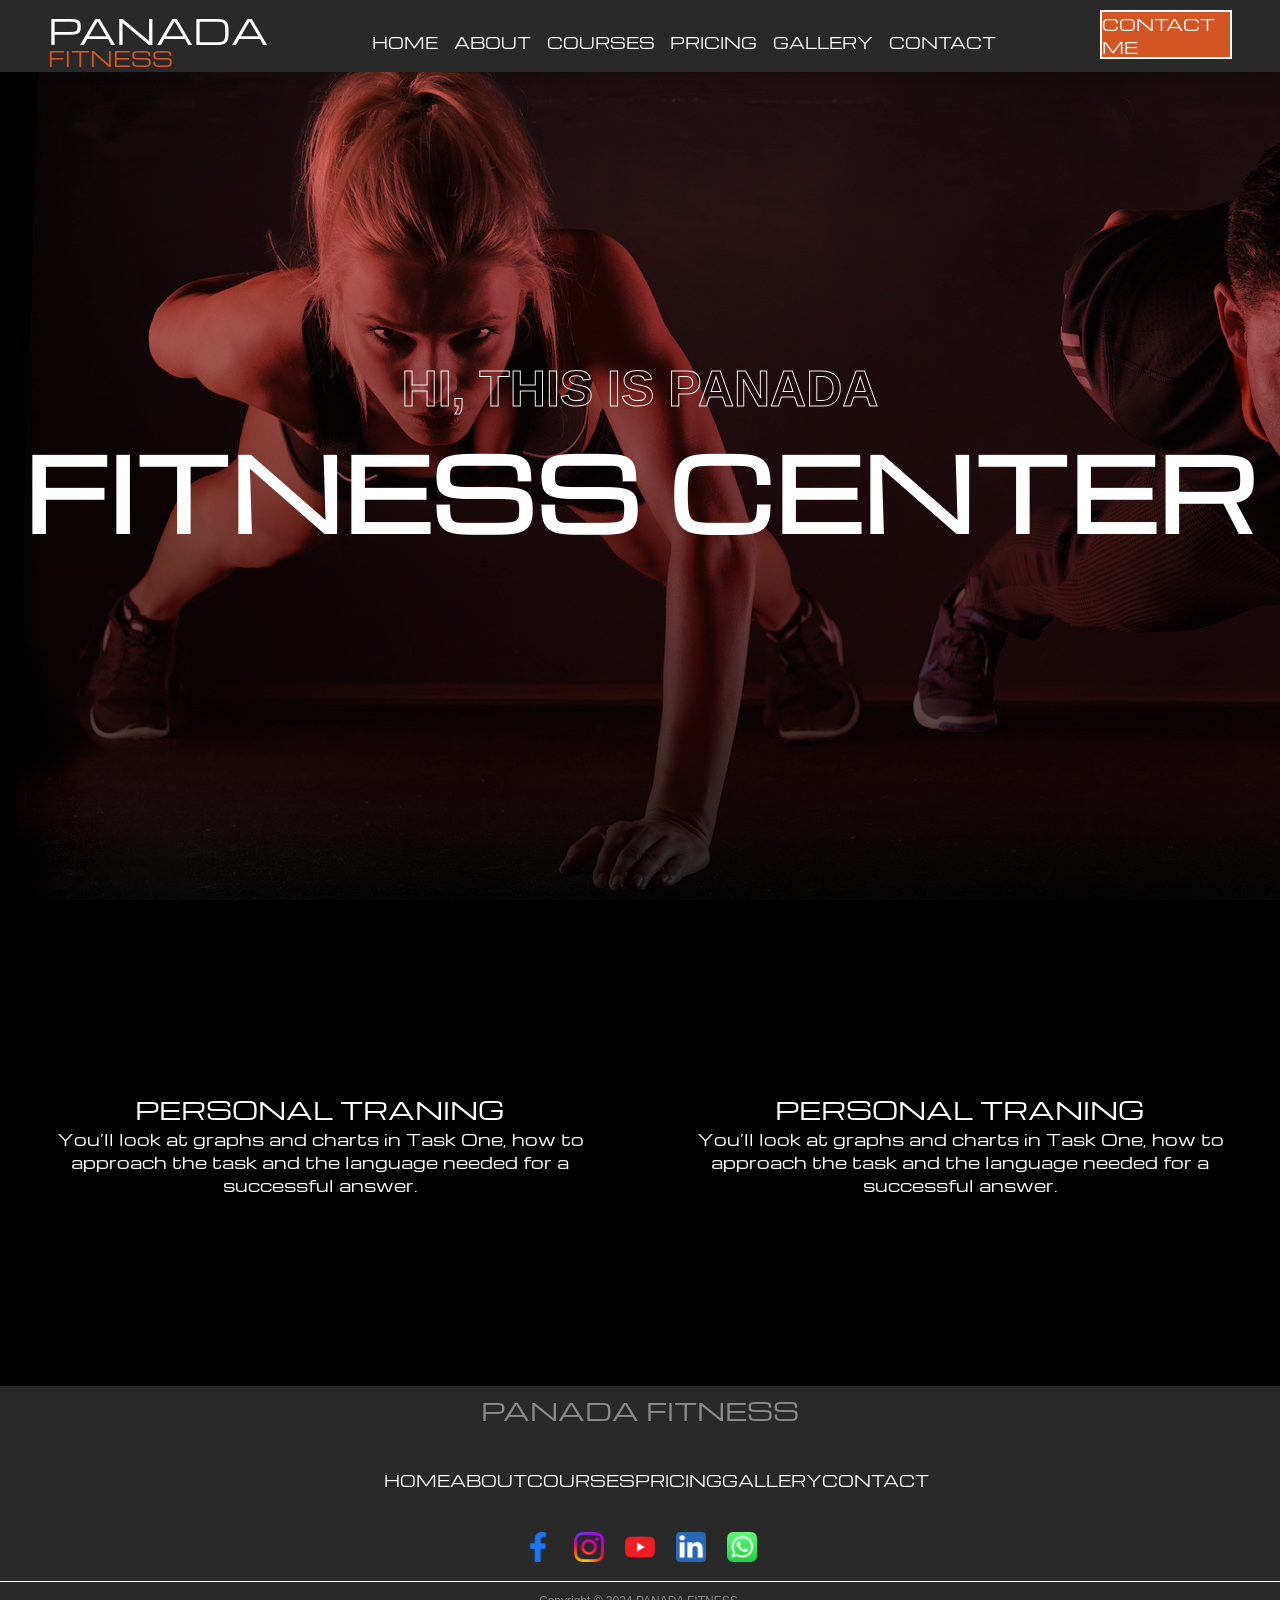
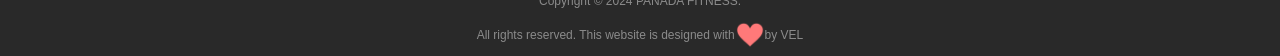
==== index.html @ b457f67d "PanadaFitness" ====
<!DOCTYPE html>
<html lang="en">
<head>
    <meta charset="UTF-8">
    <meta name="viewport" content="width=device-width, initial-scale=1.0">
    <title>Home</title>
    <meta name="description" content="Discover our premium services and solutions. We specialize in [your specialty] with over X years of experience serving clients worldwide.">
    <meta name="keywords" content="your primary keyword, secondary keyword, industry terms, products, services">
    <meta name="author" content="Your Name">
    <meta name="robots" content="index, follow">
    <link rel="canonical" href="https://www.yourwebsite.com/">
    <link rel="stylesheet" href="./style.css">
    <link rel="stylesheet" type="text/css" href="//fonts.googleapis.com/css?family=Michroma" />
</head>
<body>
    <header>
        <input type="checkbox" id="check">
        <label for="check" class="checkbtn">
            <img src="./Assets/Icons/menu.png" alt="menu">
        </label>
        <div class="logo"> PANADA <br> <p class="logo-sub">FITNESS</p></div>
        <ul class="nav-links">
            <li><a href="./index.html">HOME</a></li>
            <li><a href="./about.html">ABOUT</a></li>
            <li><a href="./courses.html">COURSES</a></li>
            <li><a href="./pricing.html">PRICING</a></li>
            <li><a href="./gallery.html">GALLERY</a></li>
            <li><a href="./contact.html">CONTACT</a></li>
        </ul>
        <div class="contact_me"> CONTACT ME</div>
    </header>
    <section class="main-container">
        <div class="top-section">
            <h1>HI, THIS IS PANADA</h1>
            <p>FITNESS CENTER</p>
        </div>
        <div class="mid1-section">
            <h1 class="mid1h1">Personal traning</h1>
            <p class="mid1p">You’ll look at graphs and charts in Task One, how to approach the task and the language needed for a successful answer.</p>
        </div>
        <div class="mid2-section">
            <h1 class="mid1h1">Personal traning</h1>
            <p class="mid1p">You’ll look at graphs and charts in Task One, how to approach the task and the language needed for a successful answer.</p>
        </div>
        <!-- <div class="mid3-section">
            <h1 class="mid3h1">What We Offer</h1>
        </div>
        <div class="mid4-section">
            <div class="mid4-box1">
                <div class="mid4-boxT">
                    <img class="mid4-boxT-img" src="./Assets/images/gym-8108016_1280.png" alt="">
                </div>
                <div class="mid4-boxB">
                    <h1><a href="#">Bodybuilding</a></h1>
                    <p>Lorem ipsum dolor sit amet consectetur adipisicing elit. Impedit distinctio vitae maiores quae sint, amet harum expedita consequatur est aliquid ipsam itaque quisquam magni tempore nostrum repellendus quis beatae sapiente!</p>
                </div>
            </div>
            <div class="mid4-box2">
                <div class="mid4-boxT">
                    <img class="mid4-boxT-img" src="./Assets/images/training-828741_1280.jpg" alt="">
                </div>
                <div class="mid4-boxB">
                    <h1><a href="#">Bodybuilding</a></h1>
                    <p>Lorem ipsum dolor sit amet consectetur adipisicing elit. Impedit distinctio vitae maiores quae sint, amet harum expedita consequatur est aliquid ipsam itaque quisquam magni tempore nostrum repellendus quis beatae sapiente!</p>
                </div>
            </div>
            <div class="mid4-box3">
                <div class="mid4-boxT">
                    <img class="mid4-boxT-img" src="./Assets/images/training-828741_1280.jpg" alt="">
                </div>
                <div class="mid4-boxB">
                    <h1><a href="#">Bodybuilding</a></h1>
                    <p>Lorem ipsum dolor sit amet consectetur adipisicing elit. Impedit distinctio vitae maiores quae sint, amet harum expedita consequatur est aliquid ipsam itaque quisquam magni tempore nostrum repellendus quis beatae sapiente!</p>
                </div>
            </div>
            <div class="mid4-box4">
                <div class="mid4-boxT">
                    <img class="mid4-boxT-img" src="./Assets/images/training-828741_1280.jpg" alt="">
                </div>
                <div class="mid4-boxB"><h1><a href="#">Bodybuilding</a></h1>
                    <p>Lorem ipsum dolor sit amet consectetur adipisicing elit. Impedit distinctio vitae maiores quae sint, amet harum expedita consequatur est aliquid ipsam itaque quisquam magni tempore nostrum repellendus quis beatae sapiente!</p>
                </div>
            </div>
            <div class="mid4-box5">
                <div class="mid4-boxT">
                    <img class="mid4-boxT-img" src="./Assets/images/training-828741_1280.jpg" alt="">
                </div>
                <div class="mid4-boxB">
                    <h1><a href="#">Bodybuilding</a></h1>
                    <p>Lorem ipsum dolor sit amet consectetur adipisicing elit. Impedit distinctio vitae maiores quae sint, amet harum expedita consequatur est aliquid ipsam itaque quisquam magni tempore nostrum repellendus quis beatae sapiente!</p>
                </div>
            </div>
        </div> -->
    </section>
    <footer>
        <div class="logo-footer"> PANADA FITNESS</div>
        <ul class="footer-links">
            <li><a href="./index.html">HOME</a></li>
            <li><a href="./about.html">ABOUT</a></li>
            <li><a href="./courses.html">COURSES</a></li>
            <li><a href="./pricing.html">PRICING</a></li>
            <li><a href="./gallery.html">GALLERY</a></li>
            <li><a href="./contact.html">CONTACT</a></li>
        </ul>
        <div class="social">
            <ul class="social-icons">
                <li><a href="#"><img src="./Assets/Icons/facebook logo.png" alt="facebook"></a></li>
                <li><a href="#"><img src="./Assets/Icons/instagram logo.png" alt="facebook"></a></li>
                <li><a href="#"><img src="./Assets/Icons/youtube logo.png" alt="facebook"></a></li>
                <li><a href="#"><img src="./Assets/Icons/linkedin logo.png" alt="facebook"></a></li>
                <li><a href="#"><img src="./Assets/Icons/whatsapp logo.png" alt="facebook"></a></li>
            </ul>
        </div>
        <p class="copyright">Copyright © 2024 PANADA FITNESS. </p>
        <p class="copyright2">All rights reserved. This website is designed with <img class="love" src="./Assets/Icons/heart_like_love.png" alt="Love"> by VEL</p>
    </footer>
</body>
</html>
---- style.css ----
*{
    margin: 0;
    padding: 0;
}
body {
    font-family: Michroma;
    background-color: #000000;
    color: #8b8b8b;
    width: 100%;
}
header{
    display: flex;
    justify-content: space-around;
    background-color: rgb(41, 41, 41);
    height: 8vh;
    color: white;
    position: fixed;
    width: 100%;
    box-shadow: 0 4px 10px rgba(0, 0, 0, 0.1);
    z-index: 1000;
}
ul{
    width: 50%;
    display: flex; 
    justify-content: space-around;
    margin-top: 30px;
}
li{
    list-style: none;
    color: white;
}
li a{
    color: white;
    font-weight: lighter;
    text-decoration: none;
    font-size: 15px;
}
li a:hover{
    color: rgba(240, 93, 35, 0.856);
    font-weight: bolder;
    
}
.logo{
    margin-top: 5px;
    font-size: 35px;
}
.logo-sub{
    font-size: 20px;
    margin-top: -10px;
    color: rgba(240, 93, 35, 0.856);
}
.contact_me{
    background-color: rgba(240, 93, 35, 0.856);
    height: 5vh;
    width: 10vw;
    margin-top: 10px;
    display: flex;
    justify-content: center;
    align-items: center;
    border: 2px solid white;
}
footer{
    display: flex;
    flex-direction: column;
    align-items: center;
    justify-content: space-around;
    width: 100%;
    height: 30vh;
    background-color: rgb(41, 41, 41);
} 
.logo-footer{
    display: flex;
    justify-content: center;
    align-items: center;
    font-size: 25px;
    width: 100%;
}
.footer-links{
    font-size: 15px;
    font-weight: lighter;
    width: 40%;
}   
.footer-links a{
    font-weight: lighter;
}               
img{
    height: 30px;
}
.social{
    display: flex;
    justify-content: center;
    width: 100%;
    padding-bottom: 15px;
    border-bottom: 1px solid rgb(255, 255, 255);
}
social, .social-icons{
    display: flex;
    justify-content: space-around;
    width: 20%;
}
.copyright{
    display: flex;
    justify-content: center;
    align-items: center;
    font-family: Arial, Helvetica, sans-serif;
    font-size: 12px;
}
.copyright2   {
    display: flex;
    justify-content: center;
    align-items: center;
    font-family: Arial, Helvetica, sans-serif;
    font-size: 12px;
}
.checkbtn{
    font-size: 30px;
    color: white;
    float: right;
    line-height: 80px;
    margin-right: 40px;
    cursor: pointer;
    display: none;
}
#check{
    display: none;
}
@media (max-width: 576px) {
    .contact_me{
        display: none;
    }
    .checkbtn{
        display: block;
        margin-left: -10vw;
    }
    .nav-links{
         position: fixed;
         flex-direction: column;
         width: 100%;
         height: 50vh;
         background: #2c3e50e0;
         top: 40px;
         left: -100%;
         text-align: center;
         transition: all .5s;
    }
    header ul li{
        display: block;
        
    }
    header ul li a{
        font-size: 20px;
    }
    a:hover,a.active{
        background: none;
        color: #0082e6;
    }
    #check:checked ~ ul{
        left: 0;
    }
    .logo{
        margin-right: -10vw;
    }
    .footer-links{
    width: 100%;
    } 
    .footer-links li a{
    font-size: 10px;
    }
    social, .social-icons{
    width: 50%;
    }
}
/* /////////////////Home Page///////////////// */
.main-container{
    display: flex;
    flex-wrap: wrap;
    justify-content: space-around;
    /* height: 150vh; */
}
.top-section{
   
    display: flex;
    flex-direction: column;
    align-items: center;
    height:100vh;
    width: 100%;
    background-attachment: fixed;
    background-repeat: no-repeat;
    background-blend-mode: darken;
    background-image: linear-gradient(rgba(243, 1, 1, 0.5), rgba(0, 0, 0, 0.788)), url(./Assets/images/man-2264825_1920.jpg);
}
.top-section h1{
    color: white;
    width: 50%;
    font-size: 50px;
    padding-top: 40vh;
    text-align: center;
    font-family:Oswald, sans-serif;
    -webkit-text-fill-color: transparent;
    -webkit-text-stroke: 1px rgb(246, 247, 248);
    animation: slideIn 5.2s cubic-bezier(0.68, -0.55, 0.27, 1.55) forwards;
}
@keyframes slideIn {
            0% {
                transform: translateX(-100vw);
                opacity: 0;
            }
            80% {
                transform: translateX(5%);
            }
            100% {
                transform: translateX(0);
                opacity: 1;
            }
        }
.top-section p{
    color: white;
    font-size: 100px;
    text-align: center;
    /* font-family:Oswald, sans-serif; */
    font-weight: bold;
    
}
.mid1-section{
    display: flex;
    flex-direction: column;
    justify-content: center;
    align-items: center;
    height: 50vh;
    width: 45%;
    margin: 2vh;
    background-size: cover;
    background-repeat: no-repeat;
    background-position: center;
    background-image: linear-gradient(rgba(0, 0, 0, 0.445)), url(./Assets/images/barbell-1839086_1280.jpg);
}
.mid1-section h1{

    display: flex;
    justify-content: center;
    align-items: center;
    color: white;
    font-weight: lighter;
    font-size: 25px;
    text-transform: uppercase;
}
.mid1-section p{

    display: flex;
    justify-content: center;
    align-items: center;
    color: white;
    text-align: center;
}
.mid2-section{
    display: flex;
    flex-direction: column;
    justify-content: center;
    align-items: center;
    height: 50vh;
    width: 45%;
    margin: 2vh;
    background-size: cover;
    background-repeat: no-repeat;
    background-position: center;
    background-image: linear-gradient(rgba(0, 0, 0, 0.548)), url(./Assets/images/man-5886576_1280.jpg);
}

.mid2-section h1{

    display: flex;
    justify-content: center;
    align-items: center;
    color: white;
    font-weight: lighter;
    font-size: 25px;
    text-transform: uppercase;
}
.mid2-section p{

    display: flex;
    justify-content: center;
    align-items: center;
    color: white;
    text-align: center;
}

@media (max-width: 576px) {
    .top-section h1{
        font-size: 25px;
        width: 90%;
        padding-top: 30vh;
    }
    .top-section p{
        font-size: 70px;
        width: 90%;
    }
    .mid1-section, .mid2-section{
        width: 90%;
    }
}
/* /////////////////about Page///////////////// */
.about-section1{
    display: flex;
    flex-direction: column;
    justify-content: center;
    align-items: center;
    height: 50vh;
    width: 100%;
    background-attachment: fixed;
    background-repeat: no-repeat;
    background-blend-mode: darken;
    background-image: linear-gradient(rgba(243, 1, 1, 0.5), rgba(0, 0, 0, 0.692)), url(./Assets/images/about-us_bg.jpg)
}
.about-section1-h1{
    color: white;
    font-size: 100px;
    text-align: center;
}
.about-section1-p{
    color: white;
    font-size: 30px;
    text-align: center;
    text-transform: uppercase;
}
.about-section2{
    display: flex;
    flex-direction: column;
    justify-content: center;
    align-items: center;
    width: 100%;
}
.about-section2-p{
    color: rgb(221, 107, 14);
    font-weight: lighter;
    margin-top: 10px;
}
.about-section2-h1{
    color: white;
    font-weight: lighter;
    margin-top: 10px;
}
.about-innerbox{
    border: 1px solid rgb(0, 0, 0);
    display: flex;
    justify-content: space-around;
    width: 70%;
    text-align: center;
}
.about-inerbox-card1, .about-inerbox-card2, .about-inerbox-card3{
    display: flex;
    flex-direction: column;
    align-items: center;
    justify-content: center;
    border: 1px solid rgb(0, 0, 0);
    height: 30vh;
    width: 22%;
}
.icon-box{
    display: flex;
    align-items: center;
    justify-content: center;
    height: 80px;
    width: 80px;
    background-color: rgb(253, 253, 253);
    border-radius: 50%;   
}
.icon-box:hover{
    background-color: rgb(221, 107, 14);  
}
.about-icon {
    height: 60px;
    width: 60px;
    object-fit: cover;
    color: white;
}
h2{
    color: white;
    font-weight: lighter;
    font-size: 20px;
    margin-top: 10px;
}
.icon-disc{
    font-size: 12px;
    margin-top: 5px;
    color: white;
    font-weight: lighter;
    font-family: Cambria;
}
.about-section3{
    display: flex;
    justify-content: center;
    align-items: center;
    height: 70vh;
    width: 100%;
    background-color: rgb(41, 41, 41);
}
.about-section3-left{
    height: 80%;
    width: 40%;
}
.about-section3-right{
    display: flex;
    flex-direction: column;
    justify-content: center;
    align-items: center;
    height: 80%;
    width: 40%;
}
.about-section3-img{
    height: 100%;
    width: 100%;
    object-fit: cover;
}
.about-section3-h1{
    font-weight: lighter;
    text-align: center;
    color: white;
    margin: 2vh;
}
.about-section3-p{
    font-weight: lighter;
    text-align: center;
    color: white;
    margin: 2vh;
    text-transform: uppercase;
}
.about-section3-p2{
    font-weight: lighter;
    text-align: center;
    color: white;
    margin: 2vh;
}



@media (max-width: 576px) {
    .about-section1-h1{
        font-size: 55px;
    }
    .about-section1-p{
        font-size: 15px;
    }
    .about-section2-h1{
        text-align: center;
    }
    .about-innerbox{
        display: flex;
        justify-content: center;
        align-items: center;
        flex-direction: column;
        height: auto;
        width: 90%;
    }
    .about-inerbox-card1, .about-inerbox-card2, .about-inerbox-card3{
        justify-content: center;
        align-items: center;
        width: 80%;
        height: auto;
        margin-bottom: 2.5vh;
        margin-top: 2.5vh;
    }
    .about-section3{
        flex-direction: column;
        height: auto;
        padding-top: 2vh;
    }
    .about-section3-left, .about-section3-right{
        width: 90%;
        height: auto;
        margin-bottom: 2vh;
    }
}

/* /////////////////Courses Page///////////////// */


.mid3-section{
    display: flex;
    justify-content: center;
    height: 20vh;
    width: 100%;
    padding-top: 10vh;
}
.mid3h1{
    font-size: 8rem;
    font-weight: lighter;
    text-transform: uppercase;
    -webkit-text-fill-color: transparent;
    -webkit-text-stroke: 1px rgb(246, 247, 248);
}
.mid4-section{
    display: flex;
    justify-content: space-around;
    height: 60vh;
    width: 98%;
    padding: 2vh;
    overflow-y: auto;
}
.mid4-box1{
    min-width: 16%;
    width: 16%;
    margin-left: 1vw;
    margin-right: 1vw;
    border-radius: 5px;
}
.mid4-boxT{
    height: 65%;
}
.mid4-boxT-img{
    height: 100%;
    width: 100%;
    object-fit: cover;
    border-radius: 5px;
}
.mid4-boxB{
    display: flex;
    flex-direction: column;
    justify-content: center;
    align-items: center;
    min-height: 35%;
    text-align: center;
    
}
.mid4-boxB{
    flex-grow: 1;
}
.mid4-boxB h1 a{
    text-align: center;
    text-decoration: none;
    color: white;
    font-weight: lighter;
}
.mid4-boxB p{
    text-align: center;
}
.mid5-section{
    display: flex;
    justify-content: center;
    align-items: center;
    height: 60vh;
    width: 100%;
    background-size: cover;
    background-repeat: no-repeat;
    background-blend-mode: darken;
    background-image: linear-gradient(rgba(243, 1, 1, 0.281), rgba(0, 0, 0, 0.692)), url(./Assets/images/ai-generated-8703047_1280.jpg)
}
.mid5-section-innerbox{
    display: flex;
    flex-direction: column;
    justify-content: center;
    height: 80%;
    width: 50%;
}
.mid5-section-innerbox h4{
    color: #FF5C00;
}
.mid5-h1{
    color: white;
    font-weight: lighter;
    margin-top: 10px;
    font-size: 40px;
}
.mid5-p{
    color: white;
    font-weight: lighter;
    margin-top: 10px;
    font-size: 15px;
}


@media (max-width: 576px) {
    .mid3h1{
        font-size: 40px;
        text-align: center;
    }
    .mid3-section{
        height: 15vh;
    }
    .mid4-section{
        align-items: center;
        height: auto;
        flex-direction: column;
    }
    .mid4-box1, .mid4-box2, .mid4-box3, .mid4-box4, .mid4-box5{
        border: 1px solid white;
        width: 80%;
        height: 70vh;
        margin-bottom: 2vh;
    }
}
/* /////////////////Courses Page///////////////// */
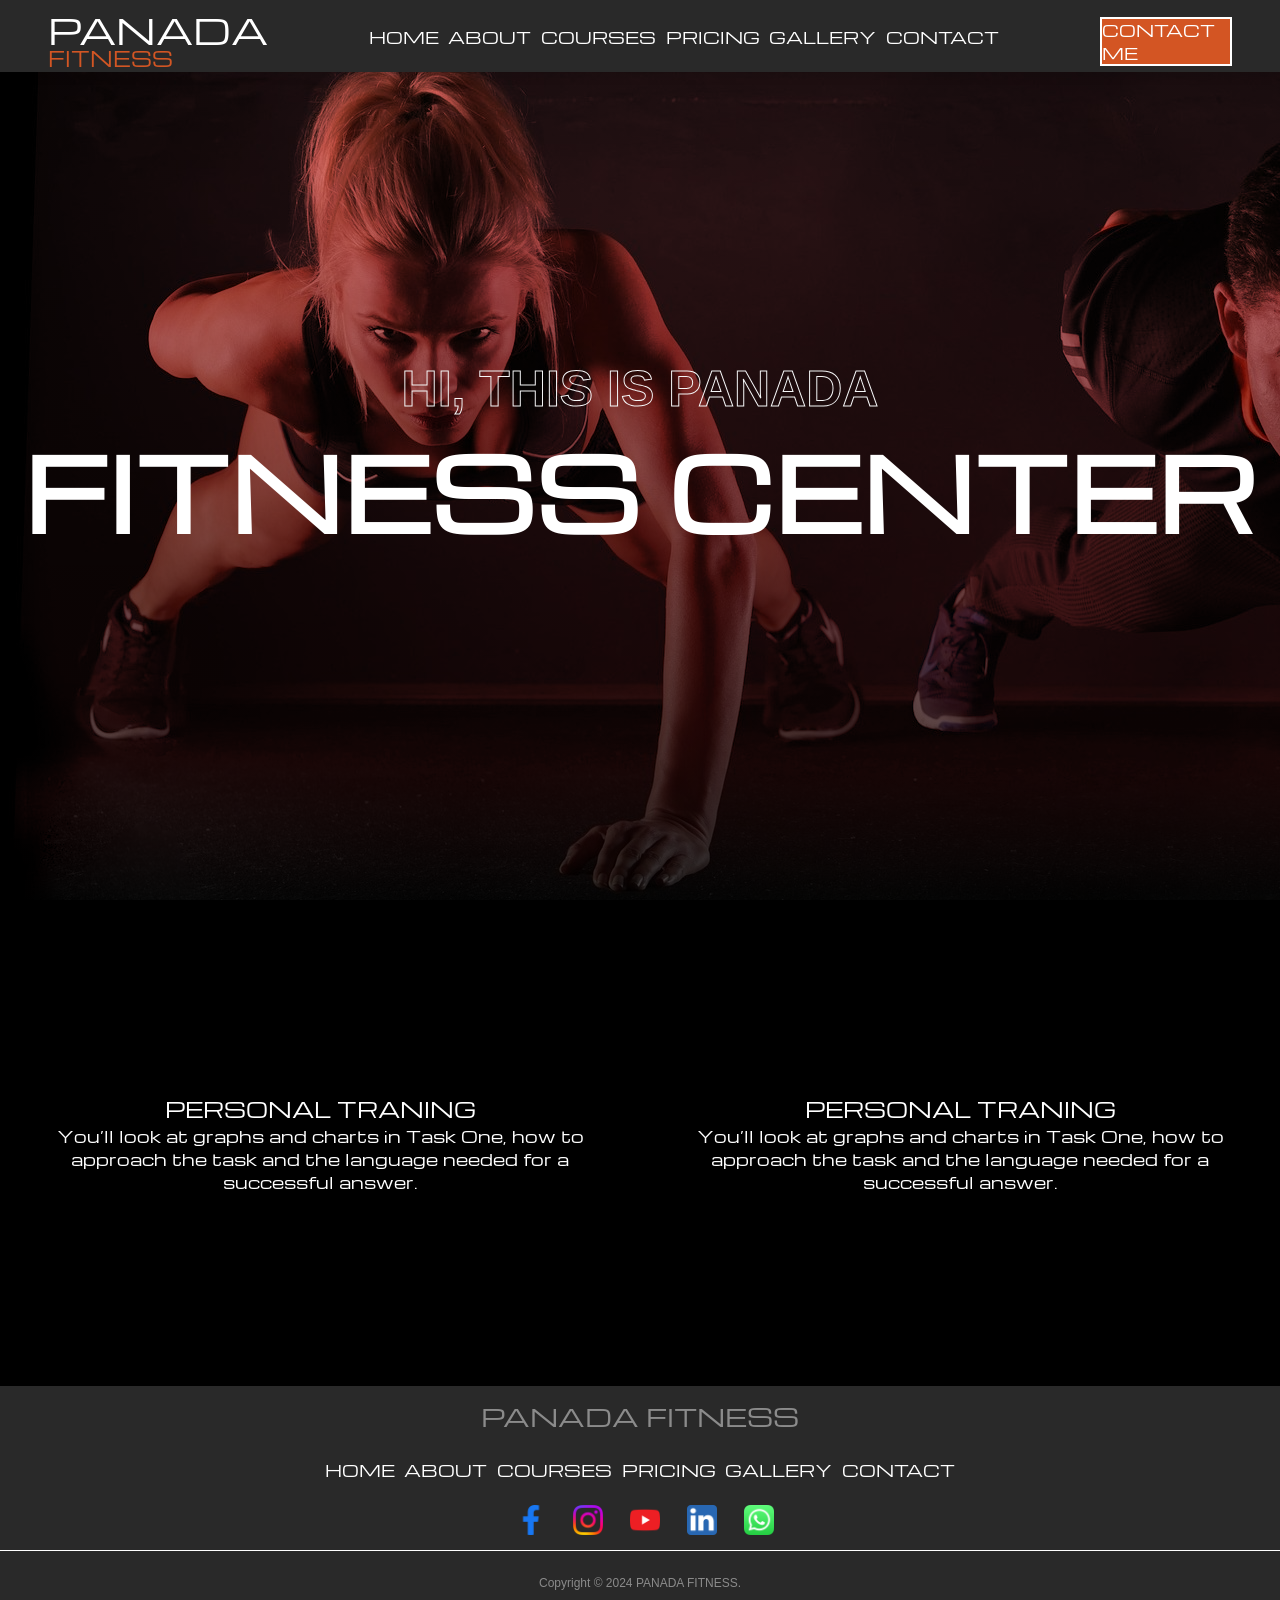
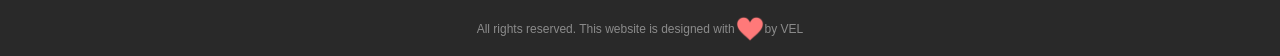
==== commit d9f0a5fb: "changed" ====
--- a/index.html
+++ b/index.html
@@ -16,7 +16,7 @@
     <header>
         <input type="checkbox" id="check">
         <label for="check" class="checkbtn">
-            <img src="./Assets/Icons/menu.png" alt="menu">
+            <img class="header_img" src="./Assets/Icons/menu.png" alt="menu">
         </label>
         <div class="logo"> PANADA <br> <p class="logo-sub">FITNESS</p></div>
         <ul class="nav-links">
@@ -104,11 +104,11 @@
         </ul>
         <div class="social">
             <ul class="social-icons">
-                <li><a href="#"><img src="./Assets/Icons/facebook logo.png" alt="facebook"></a></li>
-                <li><a href="#"><img src="./Assets/Icons/instagram logo.png" alt="facebook"></a></li>
-                <li><a href="#"><img src="./Assets/Icons/youtube logo.png" alt="facebook"></a></li>
-                <li><a href="#"><img src="./Assets/Icons/linkedin logo.png" alt="facebook"></a></li>
-                <li><a href="#"><img src="./Assets/Icons/whatsapp logo.png" alt="facebook"></a></li>
+                <li><a href="#"><img class="social_icon" src="./Assets/Icons/facebook logo.png" alt="facebook"></a></li>
+                <li><a href="#"><img class="social_icon" src="./Assets/Icons/instagram logo.png" alt="facebook"></a></li>
+                <li><a href="#"><img class="social_icon" src="./Assets/Icons/youtube logo.png" alt="facebook"></a></li>
+                <li><a href="#"><img class="social_icon" src="./Assets/Icons/linkedin logo.png" alt="facebook"></a></li>
+                <li><a href="#"><img class="social_icon" src="./Assets/Icons/whatsapp logo.png" alt="facebook"></a></li>
             </ul>
         </div>
         <p class="copyright">Copyright © 2024 PANADA FITNESS. </p>
--- a/style.css
+++ b/style.css
@@ -11,6 +11,7 @@
 header{
     display: flex;
     justify-content: space-around;
+    align-items: center;
     background-color: rgb(41, 41, 41);
     height: 8vh;
     color: white;
@@ -23,7 +24,6 @@
     width: 50%;
     display: flex; 
     justify-content: space-around;
-    margin-top: 30px;
 }
 li{
     list-style: none;
@@ -33,7 +33,7 @@
     color: white;
     font-weight: lighter;
     text-decoration: none;
-    font-size: 15px;
+    font-size: 1rem;
 }
 li a:hover{
     color: rgba(240, 93, 35, 0.856);
@@ -76,14 +76,21 @@
     width: 100%;
 }
 .footer-links{
-    font-size: 15px;
-    font-weight: lighter;
-    width: 40%;
+    font-size: 1rem;
+    font-weight: lighter;
+    width: 50%;
 }   
 .footer-links a{
     font-weight: lighter;
 }               
-img{
+.social_icon{
+    height: 30px;
+    margin-left: 3vh;
+}
+.love{
+    height: 30px;
+}
+.header_img{
     height: 30px;
 }
 .social{
@@ -96,6 +103,11 @@
 social, .social-icons{
     display: flex;
     justify-content: space-around;
+    width: 20%;
+}
+.social-icons li a{
+    display: flex;
+    justify-content: center;
     width: 20%;
 }
 .copyright{
@@ -124,7 +136,7 @@
 #check{
     display: none;
 }
-@media (max-width: 576px) {
+@media (max-width: 480px) {
     .contact_me{
         display: none;
     }
@@ -147,9 +159,6 @@
         display: block;
         
     }
-    header ul li a{
-        font-size: 20px;
-    }
     a:hover,a.active{
         background: none;
         color: #0082e6;
@@ -158,7 +167,17 @@
         left: 0;
     }
     .logo{
-        margin-right: -10vw;
+        margin-right: -5vw;
+    }
+    .social_icon{
+        height: 30px;
+        margin-left: 3vh;
+    }
+    .love{
+        height: 30px;
+    }
+    .header_img{
+        height: 30px;
     }
     .footer-links{
     width: 100%;
@@ -167,7 +186,54 @@
     font-size: 10px;
     }
     social, .social-icons{
-    width: 50%;
+    width: 100%;
+    justify-content: center;
+    }
+    header{
+        width: 100%;
+    }
+}
+@media (max-width: 768px) {
+  body {
+    font-size: 16px;
+  }
+  .logo {
+    margin-top: 1px;
+    font-size: 25px;
+  }
+  .nav-links {
+    width: 70%;
+    display: flex;
+    justify-content: space-around;
+    margin-right: 2rem;
+  }
+  .nav-links li a{
+    font-size: .8rem;
+  }
+  .contact_me{
+    display: none;
+  }
+  .social_icon{
+        height: 30px;
+        margin-left: 3vh;
+    }
+    .love{
+        height: 30px;
+    }
+    .header_img{
+        height: 30px;
+    }
+  .footer-links{
+    font-weight: lighter;
+    width: 100%;
+}   
+.footer-links a{
+    font-weight: lighter;
+    font-size: .8rem;
+  } 
+  social, .social-icons{
+    width: 100%;
+    justify-content: center;
     }
 }
 /* /////////////////Home Page///////////////// */
@@ -213,6 +279,9 @@
                 opacity: 1;
             }
         }
+
+
+
 .top-section p{
     color: white;
     font-size: 100px;
@@ -241,7 +310,7 @@
     align-items: center;
     color: white;
     font-weight: lighter;
-    font-size: 25px;
+    font-size: 1.3rem;
     text-transform: uppercase;
 }
 .mid1-section p{
@@ -251,6 +320,7 @@
     align-items: center;
     color: white;
     text-align: center;
+    font-size: 1rem;
 }
 .mid2-section{
     display: flex;
@@ -273,7 +343,7 @@
     align-items: center;
     color: white;
     font-weight: lighter;
-    font-size: 25px;
+    font-size: 1.3rem;
     text-transform: uppercase;
 }
 .mid2-section p{
@@ -285,20 +355,29 @@
     text-align: center;
 }
 
-@media (max-width: 576px) {
+@media (max-width: 480px) {
     .top-section h1{
         font-size: 25px;
         width: 90%;
         padding-top: 30vh;
     }
     .top-section p{
-        font-size: 70px;
+        font-size: 60px;
         width: 90%;
     }
     .mid1-section, .mid2-section{
         width: 90%;
-    }
-}
+        align-items: center;
+    }
+    .top-section{
+    width: 100%;
+    }
+    header{
+        width: 100%;
+    }
+    
+}
+
 /* /////////////////about Page///////////////// */
 .about-section1{
     display: flex;
@@ -385,13 +464,12 @@
     margin-top: 5px;
     color: white;
     font-weight: lighter;
-    font-family: Cambria;
 }
 .about-section3{
     display: flex;
-    justify-content: center;
-    align-items: center;
-    height: 70vh;
+    justify-content: space-around;
+    align-items: center;
+    height: 90vh;
     width: 100%;
     background-color: rgb(41, 41, 41);
 }
@@ -411,12 +489,13 @@
     height: 100%;
     width: 100%;
     object-fit: cover;
+    margin: 0%;
 }
 .about-section3-h1{
     font-weight: lighter;
     text-align: center;
     color: white;
-    margin: 2vh;
+    margin: 1vh;
 }
 .about-section3-p{
     font-weight: lighter;
@@ -434,7 +513,7 @@
 
 
 
-@media (max-width: 576px) {
+@media (max-width: 480px) {
     .about-section1-h1{
         font-size: 55px;
     }
@@ -471,7 +550,26 @@
         margin-bottom: 2vh;
     }
 }
-
+@media (max-width: 768px) {
+    .about-innerbox{
+        display: flex;
+        flex-wrap: wrap;
+        justify-content: center;
+        align-items: center;
+        width: 90%;
+    }
+
+    .about-inerbox-card1, .about-inerbox-card2, .about-inerbox-card3 {
+    display: flex;
+    flex-wrap: wrap;
+    height: 40vh;
+    width: 45%
+    }
+    .about-section3-p2 {
+    height: 60vh;
+    font-size: 12px;
+}
+}
 /* /////////////////Courses Page///////////////// */
 
 
@@ -569,7 +667,7 @@
 }
 
 
-@media (max-width: 576px) {
+@media (max-width: 480px) {
     .mid3h1{
         font-size: 40px;
         text-align: center;
@@ -581,6 +679,7 @@
         align-items: center;
         height: auto;
         flex-direction: column;
+        width: auto;
     }
     .mid4-box1, .mid4-box2, .mid4-box3, .mid4-box4, .mid4-box5{
         border: 1px solid white;
